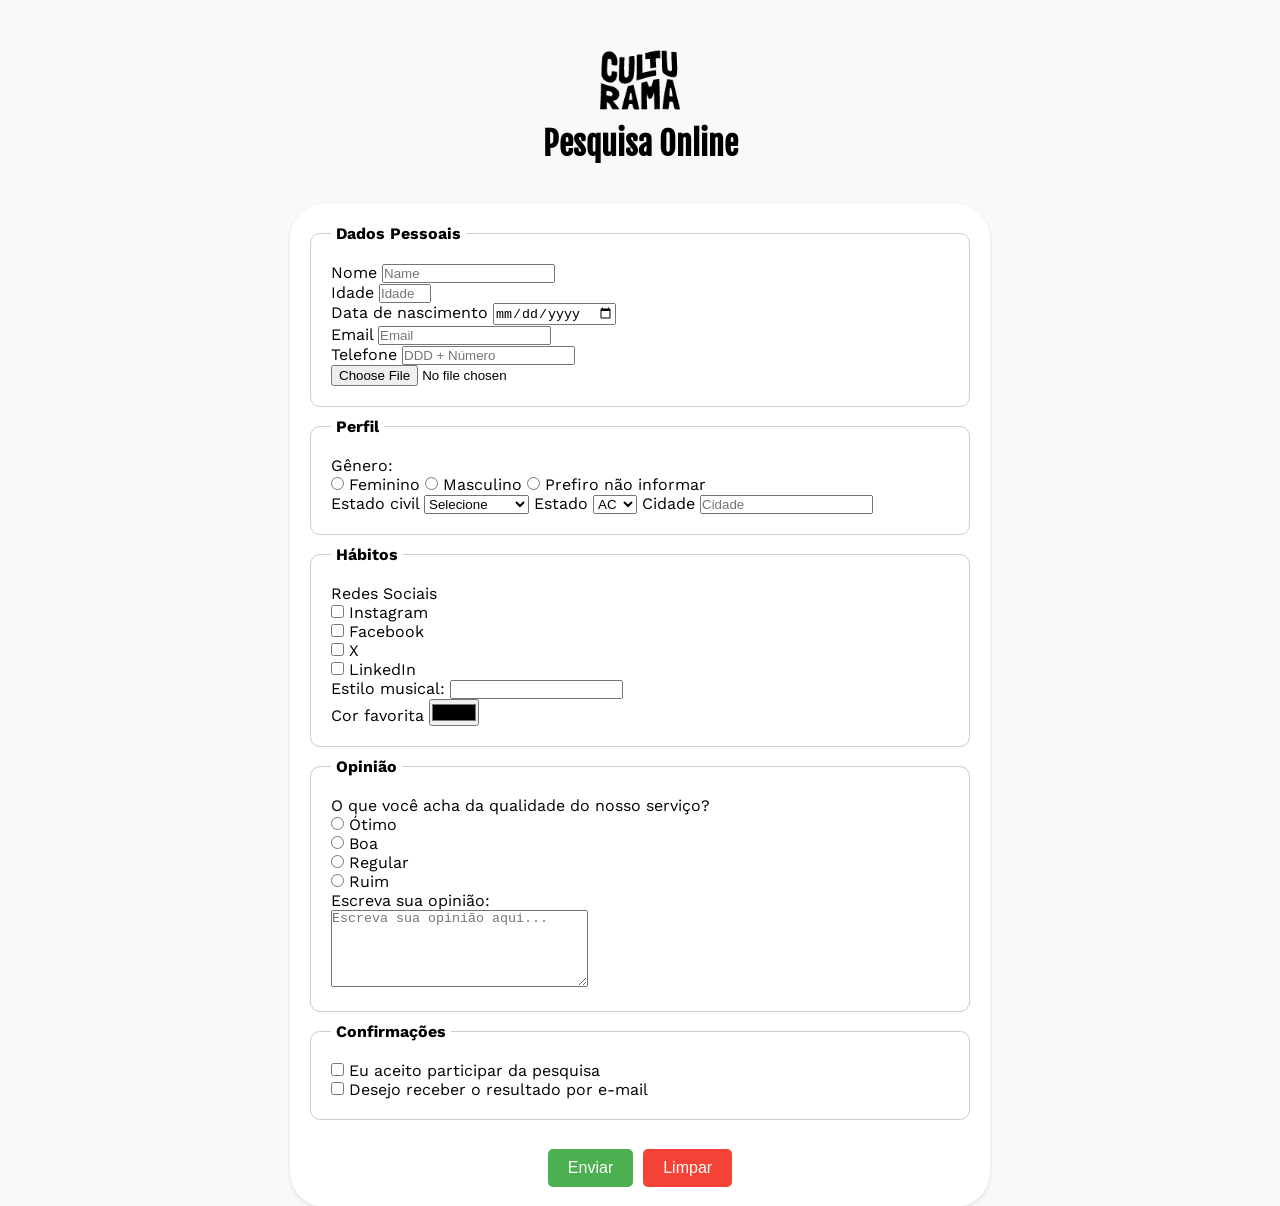
==== index.html @ c9ff899e "adiciona estilos ao formulario" ====
<!doctype html>
<html lang="pt-BR">
  <head>
    <meta charset="UTF-8" />
    <meta name="viewport" content="width=device-width, initial-scale=1.0" />
    <link rel="icon" href="culturama-favico.png" />
    <link rel="stylesheet" href="./css/styles.css" />
    <link rel="preconnect" href="https://fonts.googleapis.com" />
    <link rel="preconnect" href="https://fonts.gstatic.com" crossorigin />
    <link
      href="https://fonts.googleapis.com/css2?family=Fjalla+One&family=Work+Sans&display=swap"
      rel="stylesheet"
    />
    <title>Pesquisa Culturama</title>
  </head>
  <body>
    <main>
      <!-- Cabeçalho da página -->
      <header>
        <img src="./img/logo-culturama.png" alt="Logo" />
        <h1>Pesquisa Online</h1>
      </header>

      <section>
        <form action="" method="get">
          <!-- Agrupa Campos do Formulário -->
          <fieldset>
            <!-- Dados Pessoais -->
            <legend>Dados Pessoais</legend>
            <label for="userName">Nome</label>
            <input
              type="text"
              name="userName"
              id="userName"
              placeholder="Name"
              required
            />
            <br />

            <label for="userAge">Idade</label>
            <input
              type="number"
              name="userAge"
              id="userAge"
              placeholder="Idade"
              min="12"
              max="100"
              required
            />

            <br />
            <label for="birthDate">Data de nascimento</label>
            <input type="date" name="birthDate" id="birthDate" required />

            <br />
            <label for="userEmail">Email</label>
            <input
              type="email"
              name="userEmail"
              id="userEmail"
              placeholder="Email"
              required
            />

            <br />
            <label for="userPhoneNumber">Telefone</label>
            <input
              type="tel"
              name="userPhoneNumber"
              id="userPhoneNumber"
              placeholder="DDD + Número"
              required
              pattern="[0-9]{11}"
            />

            <br />
            <input
              type="file"
              accept="image/*"
              name="userImage"
              id="userImage"
            />
          </fieldset>

          <!-- Perfil -->
          <fieldset>
            <legend>Perfil</legend>
            <!-- genero -->
            <p>Gênero:</p>
            <input
              type="radio"
              name="userGender"
              id="feminino"
              value="female"
            />
            <label for="feminino">Feminino</label>

            <input
              type="radio"
              name="userGender"
              id="masculino"
              value="masculino"
            />
            <label for="masculino">Masculino</label>

            <input
              type="radio"
              name="userGender"
              id="notInformed"
              value="notInformed"
            />
            <label for="notInformed">Prefiro não informar</label>

            <br />
            <!-- estado civil -->
            <label for="maritalStatus">Estado civil</label>
            <select name="maritalStatus" id="maritalStatus" required>
              <option value="notInformed">Selecione</option>
              <option value="casado">Casado(a)</option>
              <option value="solteiro">Solteiro(a)</option>
              <option value="divorciado">Divorciado(a)</option>
              <option value="viuvo">Viúvo(a)</option>
              <option value="uniaoStavel">União Estável</option>
            </select>

            <!-- estado -->
            <label for="userState">Estado</label>
            <select name="userState" id="userState" required>
              <option value="AC">AC</option>
              <option value="AL">AL</option>
              <option value="AP">AP</option>
              <option value="AM">AM</option>
              <option value="BA">BA</option>
              <option value="CE">CE</option>
              <option value="DF">DF</option>
              <option value="ES">ES</option>
              <option value="GO">GO</option>
              <option value="MA">MA</option>
              <option value="MS">MS</option>
              <option value="MT">MT</option>
              <option value="MG">MG</option>
              <option value="PA">PA</option>
              <option value="PB">PB</option>
              <option value="PR">PR</option>
              <option value="PE">PE</option>
              <option value="PI">PI</option>
              <option value="RJ">RJ</option>
              <option value="RN">RN</option>
              <option value="RS">RS</option>
              <option value="RO">RO</option>
              <option value="RR">RR</option>
              <option value="SC">SC</option>
              <option value="SP">SP</option>
              <option value="SE">SE</option>
              <option value="TO">TO</option>
            </select>

            <!-- cidade -->
            <label for="userCity">Cidade</label>
            <input
              type="text"
              name="userCity"
              id="userCity"
              placeholder="Cidade"
              autocomplete="address-level2"
              required
            />
          </fieldset>

          <!-- Habitos -->
          <fieldset>
            <legend>Hábitos</legend>
            <p>Redes Sociais</p>
            <input
              type="checkbox"
              name="social"
              value="Instagram"
              id="instagram"
            />
            <label for="instagram">Instagram</label>

            <br />
            <input
              type="checkbox"
              name="social"
              value="Facebook"
              id="facebook"
            />
            <label for="facebook">Facebook</label>

            <br />
            <input type="checkbox" name="social" value="X" id="x" />
            <label for="x">X</label>

            <br />
            <input
              type="checkbox"
              name="social"
              value="LinkedIn"
              id="linkedin"
            />
            <label for="linkedin">LinkedIn</label>

            <br />
            <label for="musicStyle">Estilo musical:</label>
            <input
              type="text"
              name="userMusicStyle"
              id="musicStyle"
              list="styleTypes"
            />
            <datalist id="styleTypes">
              <option value="Pop"></option>
              <option value="Rock"></option>
              <option value="Sertanejo"></option>
              <option value="Funk"></option>
              <option value="Clássica"></option>
              <option value="Jazz"></option>
              <option value="Blues"></option>
              <option value="Eletrônica"></option>
              <option value="Hip Hop"></option>
              <option value="Gospel"></option>
            </datalist>

            <br />
            <label for="favColor">Cor favorita</label>
            <input type="color" name="favColor" id="favColor" value="#000000" />
          </fieldset>

          <!-- Opinião -->
          <fieldset>
            <legend>Opinião</legend>
            <p>O que você acha da qualidade do nosso serviço?</p>

            <input
              type="radio"
              name="userServiceOpinion"
              value="otimo"
              id="otimo"
            />
            <label for="otimo">Ótimo</label>

            <br />
            <input
              type="radio"
              name="userServiceOpinion"
              value="boa"
              id="boa"
            />
            <label for="boa">Boa</label>

            <br />
            <input
              type="radio"
              name="userServiceOpinion"
              value="regular"
              id="regular"
            />
            <label for="regular">Regular</label>

            <br />
            <input
              type="radio"
              name="userServiceOpinion"
              value="ruim"
              id="ruim"
            />
            <label for="ruim">Ruim</label>

            <br />
            <label for="comment">Escreva sua opinião:</label>
            <br />
            <textarea
              name="userComment"
              id="comment"
              cols="30"
              rows="5"
              placeholder="Escreva sua opinião aqui..."
            ></textarea>
          </fieldset>

          <!-- confirmação LGPD -->
          <fieldset>
            <legend>Confirmações</legend>

            <input
              type="checkbox"
              name="userLgpd"
              id="userLgpdTerm"
              value="accepted"
              required
            />
            <label for="userLgpdTerm">Eu aceito participar da pesquisa</label>

            <br />
            <input
              type="checkbox"
              name="userGetResult"
              id="getResult"
              value="accepted"
            />
            <label for="getResult">Desejo receber o resultado por e-mail</label>
          </fieldset>
          <!-- Botão de envio do formulário -->
          <br />
          <div id="buttonWrapper">
            <button type="submit">Enviar</button>
            <button id="reset" type="reset">Limpar</button>
          </div>
        </form>
      </section>
    </main>
  </body>
</html>
---- css/styles.css ----
* {
  margin: 0;
  padding: 0;
  box-sizing: border-box;
}

body {
  background-color: #f9f9f9;
  font-family: "Work Sans", sans-serif;
}

main {
  width: 100%;
  max-width: 700px;
  margin: 0 auto;
}

header {
  text-align: center;
  margin: 40px 0;
}

img {
  width: 100px;
}

h1 {
  font-family: "Fjalla One", sans-serif;
}

form {
  background-color: #ffffff;
  padding: 20px;
  border-radius: 35px;
  box-shadow: 0 2px 4px rgba(0, 0, 0, 0.1);
}

fieldset {
  border: 1px solid #cccccc;
  margin-bottom: 10px;
  border-radius: 10px;
  padding: 20px;
}

legend {
  font-weight: bold;
  font-size: 16px;
  padding: 0 5px;
}

button {
  background-color: #4caf50;
  color: white;
  padding: 10px 20px;
  border: none;
  border-radius: 5px;
  cursor: pointer;
  font-size: 16px;
}

button#reset {
  background-color: #f44336;
}

div#buttonWrapper {
  display: flex;
  gap: 10px;
  justify-content: center;
  margin: auto;
}
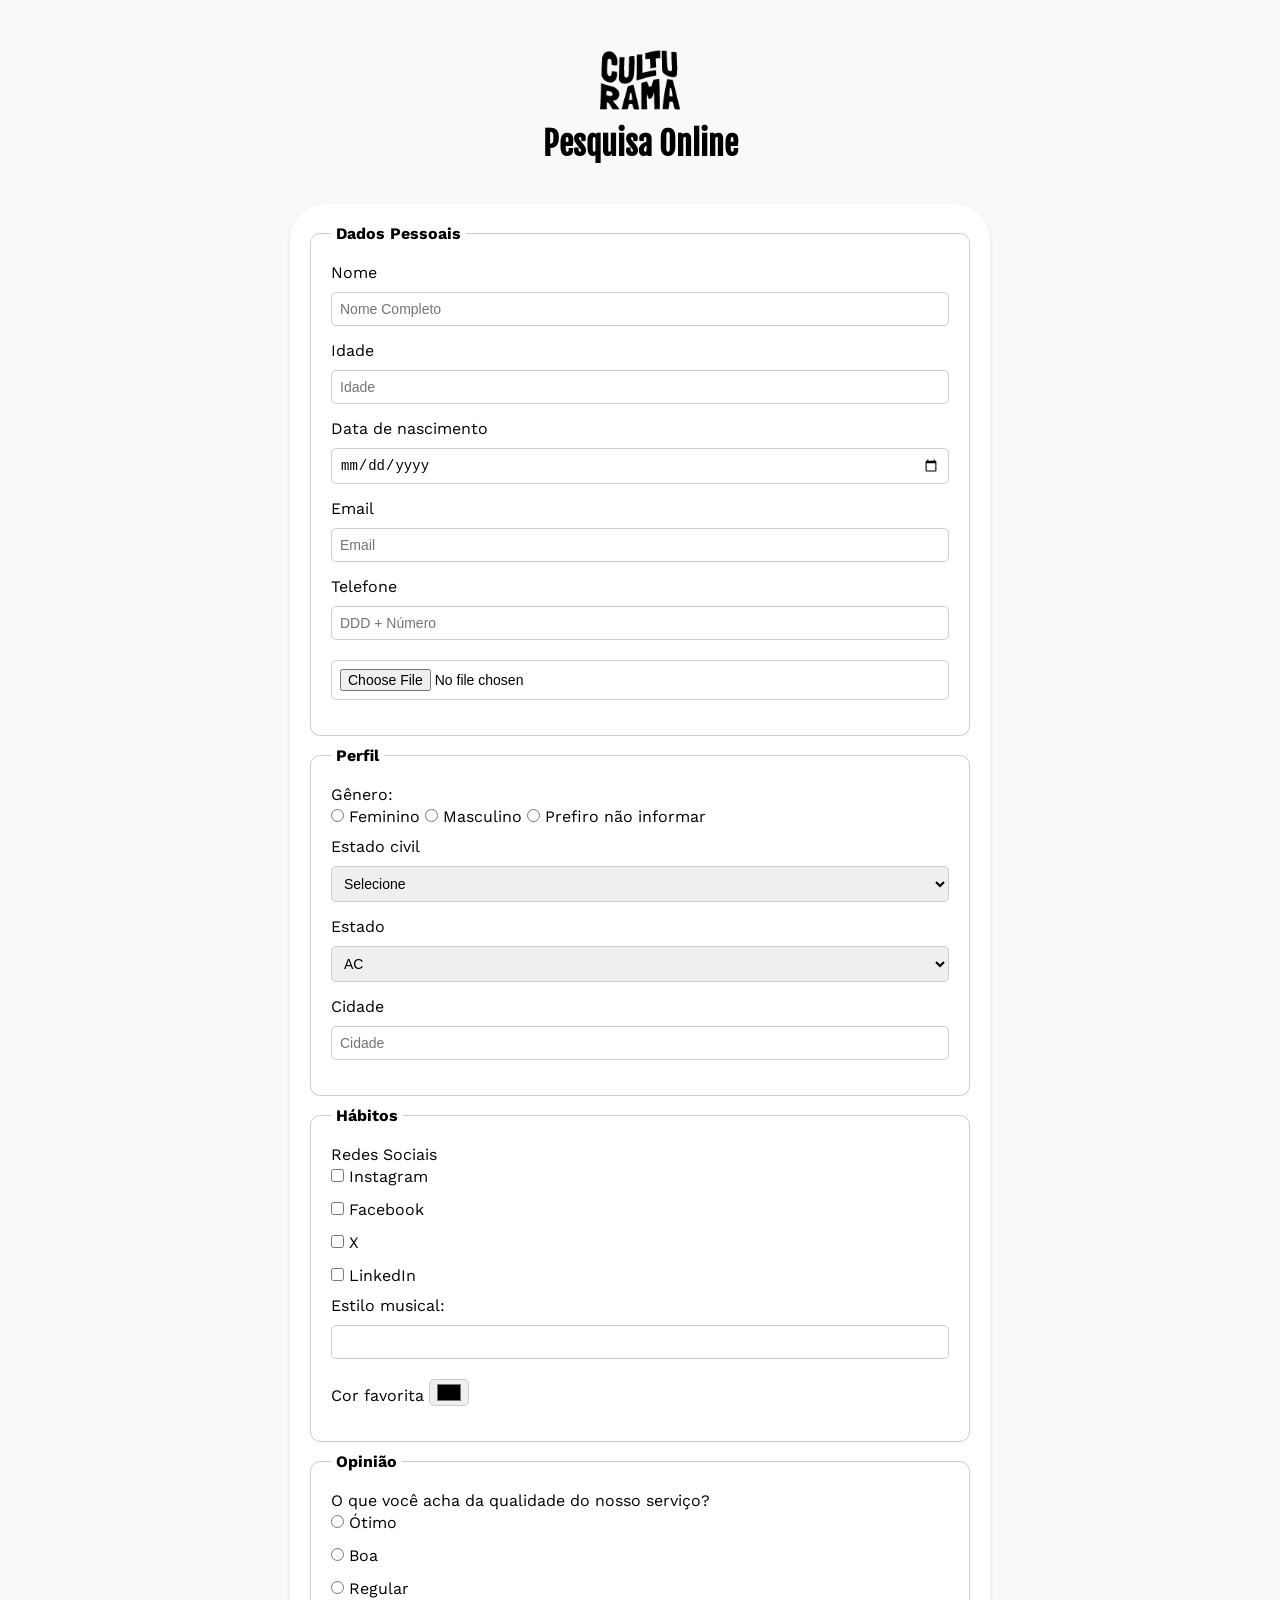
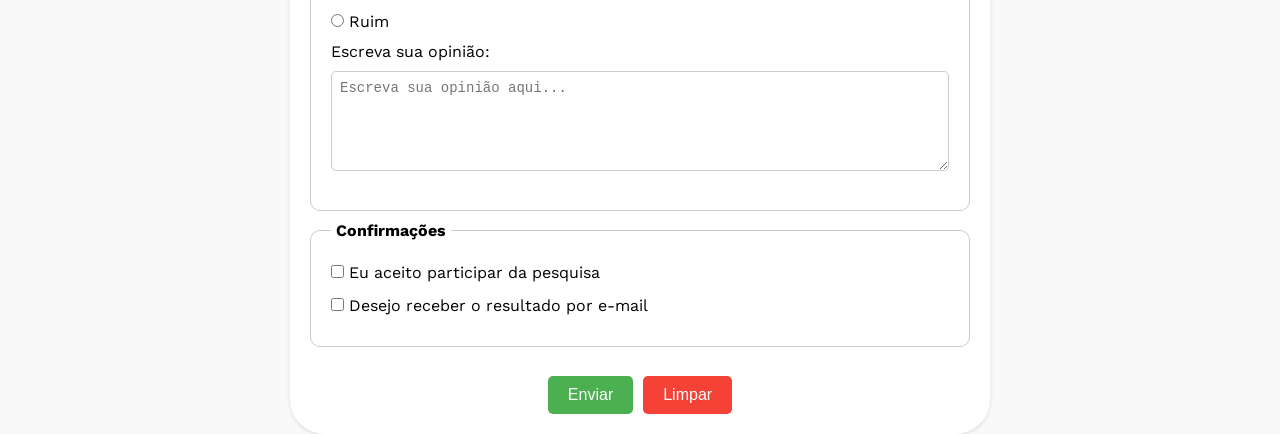
==== commit 65801fd7: "mais alteracoes no estilo: inputs e buttons" ====
--- a/index.html
+++ b/index.html
@@ -32,7 +32,7 @@
               type="text"
               name="userName"
               id="userName"
-              placeholder="Name"
+              placeholder="Nome Completo"
               required
             />
             <br />
--- a/css/styles.css
+++ b/css/styles.css
@@ -48,6 +48,37 @@
   padding: 0 5px;
 }
 
+label {
+  display: inline-block;
+  margin-bottom: 5px;
+}
+
+input,
+select,
+textarea {
+  width: 100%;
+  padding: 8px;
+  margin-top: 5px;
+  margin-bottom: 15px;
+  border: 1px solid #cccccc;
+  border-radius: 5px;
+  font-size: 14px;
+}
+
+textarea {
+  min-height: 100px;
+}
+
+input[type="radio"],
+input[type="checkbox"] {
+  width: auto;
+}
+
+input[type="color"] {
+  width: 40px;
+  padding: 0 5px;
+}
+
 button {
   background-color: #4caf50;
   color: white;
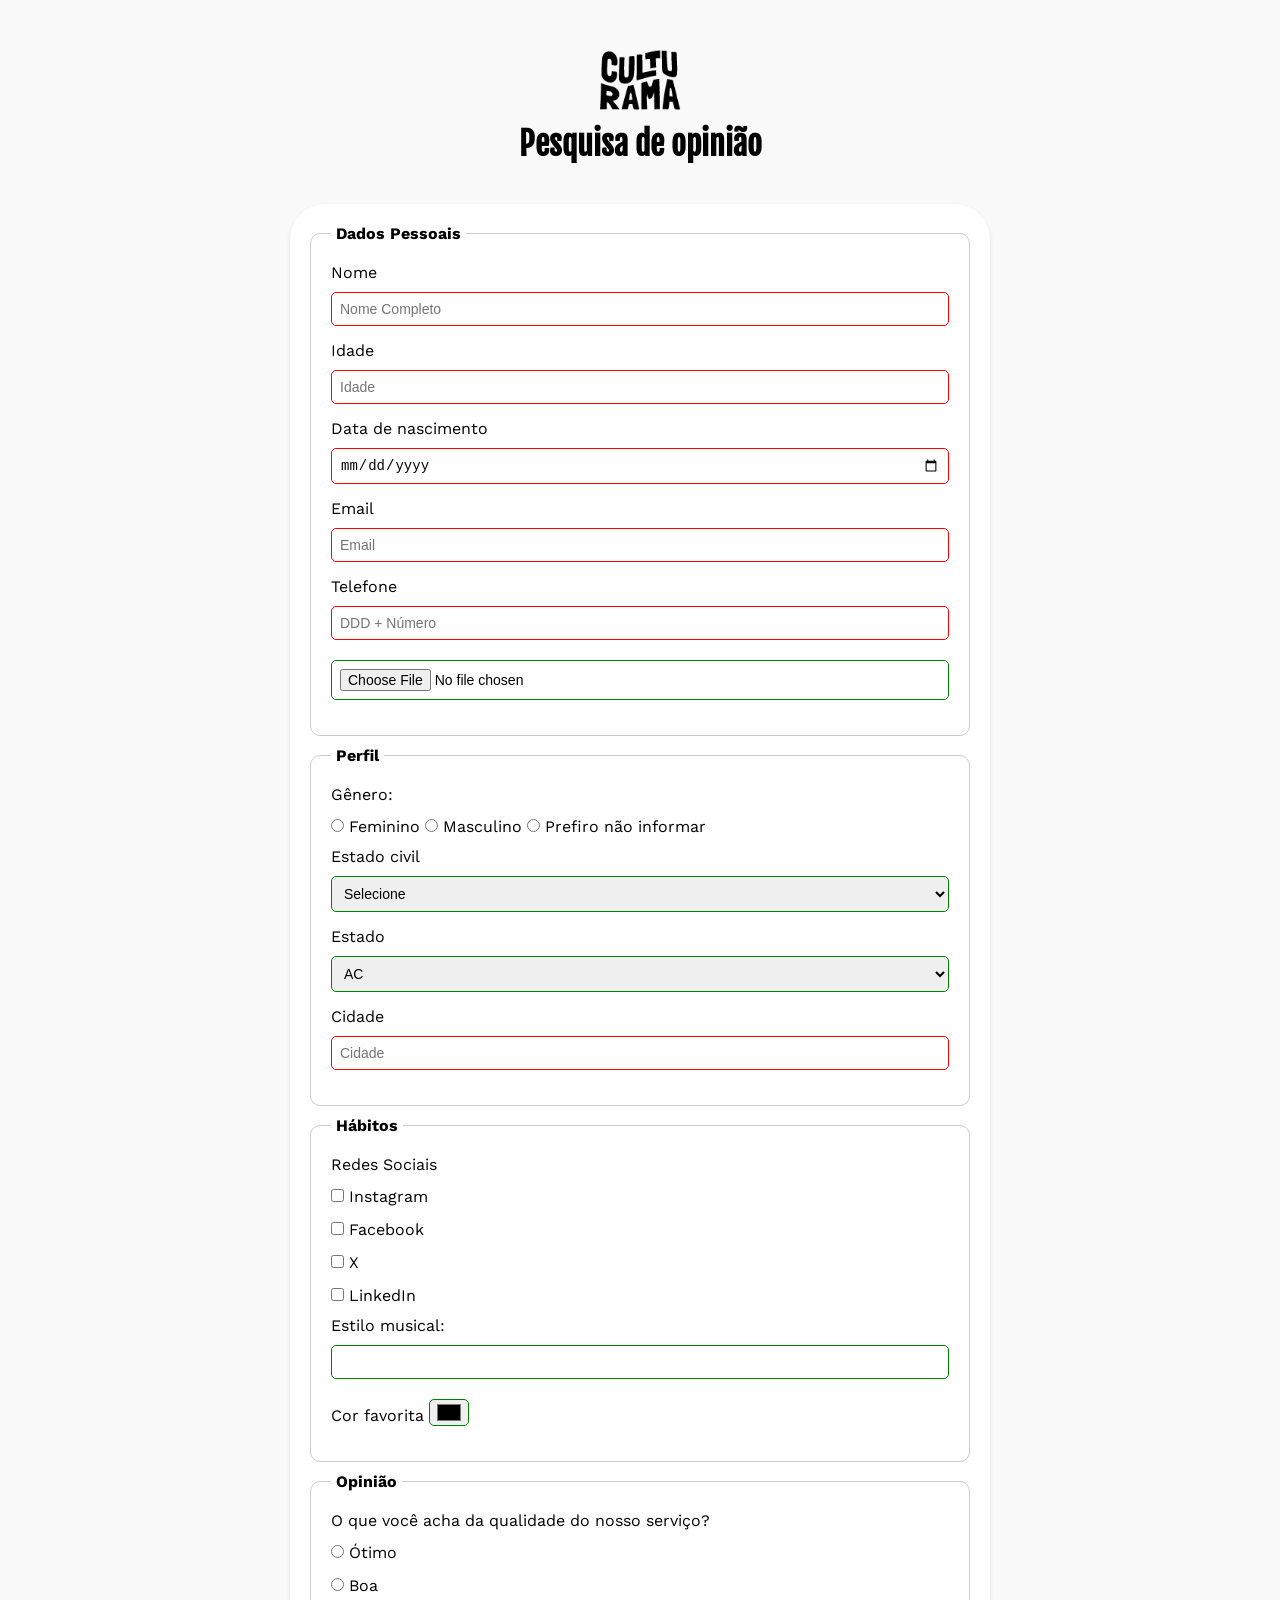
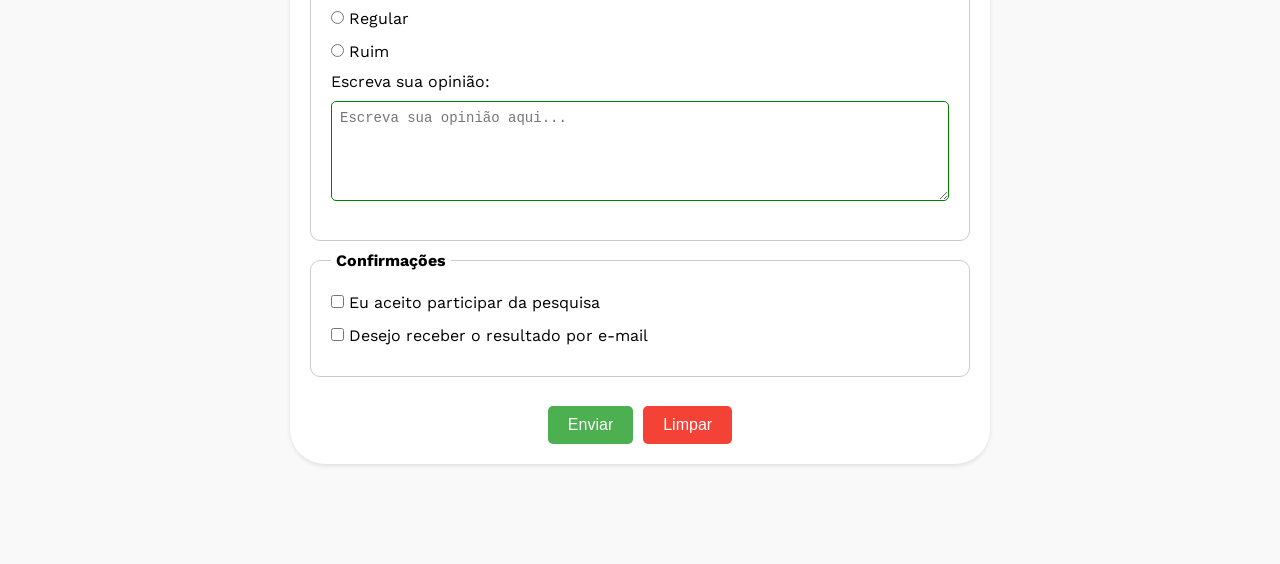
==== commit 32fc4db8: "ajustes finais ao estilo" ====
--- a/index.html
+++ b/index.html
@@ -18,7 +18,7 @@
       <!-- Cabeçalho da página -->
       <header>
         <img src="./img/logo-culturama.png" alt="Logo" />
-        <h1>Pesquisa Online</h1>
+        <h1>Pesquisa de opinião</h1>
       </header>
 
       <section>
@@ -305,7 +305,7 @@
           <br />
           <div id="buttonWrapper">
             <button type="submit">Enviar</button>
-            <button id="reset" type="reset">Limpar</button>
+            <button type="reset">Limpar</button>
           </div>
         </form>
       </section>
--- a/css/styles.css
+++ b/css/styles.css
@@ -33,6 +33,7 @@
   padding: 20px;
   border-radius: 35px;
   box-shadow: 0 2px 4px rgba(0, 0, 0, 0.1);
+  margin-bottom: 100px;
 }
 
 fieldset {
@@ -51,6 +52,10 @@
 label {
   display: inline-block;
   margin-bottom: 5px;
+}
+
+p {
+  margin-bottom: 10px;
 }
 
 input,
@@ -79,18 +84,39 @@
   padding: 0 5px;
 }
 
+input:invalid,
+select:invalid,
+textarea:invalid {
+  border-color: red;
+}
+input:valid,
+select:valid,
+textarea:valid {
+  border-color: green;
+}
+
 button {
-  background-color: #4caf50;
   color: white;
   padding: 10px 20px;
+  font-size: 16px;
   border: none;
   border-radius: 5px;
   cursor: pointer;
-  font-size: 16px;
+}
+button[type="submit"] {
+  background-color: #4caf50;
 }
 
-button#reset {
+button[type="reset"] {
   background-color: #f44336;
+}
+
+button[type="submit"]:hover {
+  background-color: #45a049;
+}
+
+button[type="reset"]:hover {
+  background-color: #e53935;
 }
 
 div#buttonWrapper {
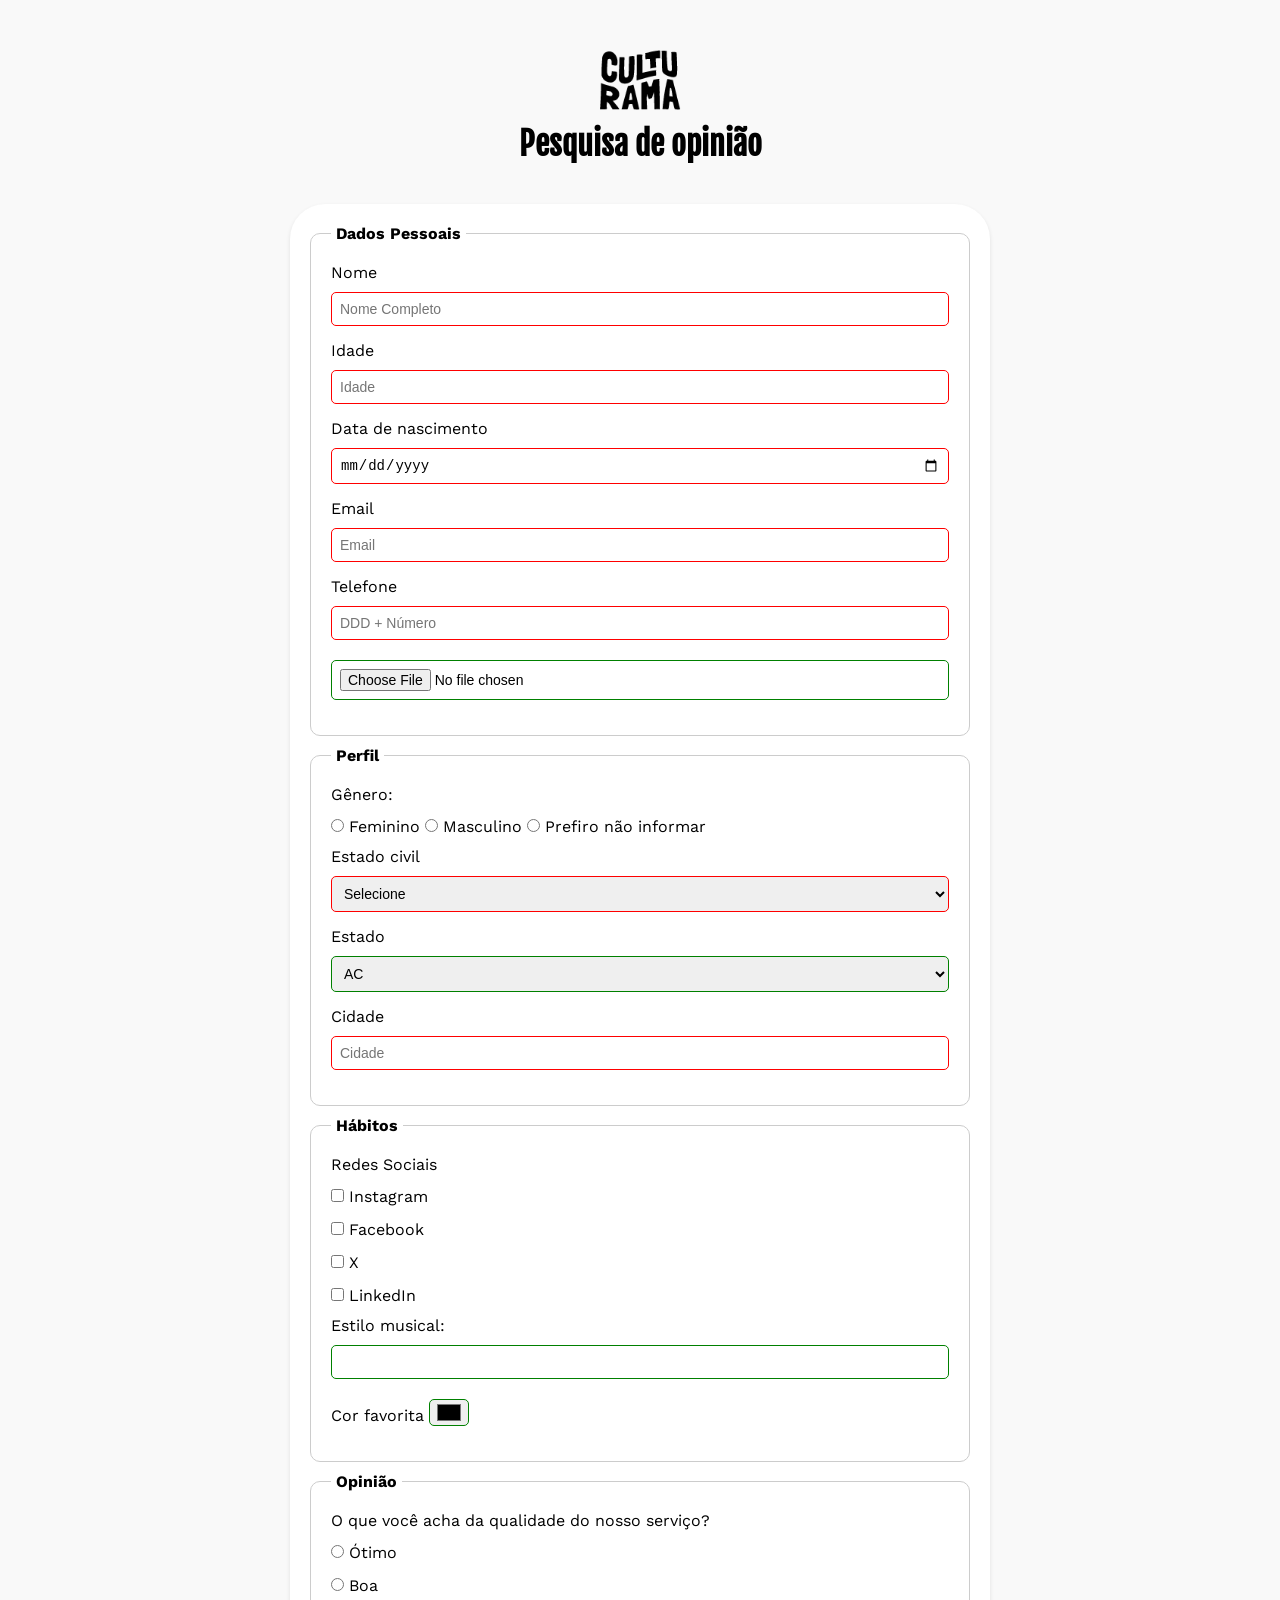
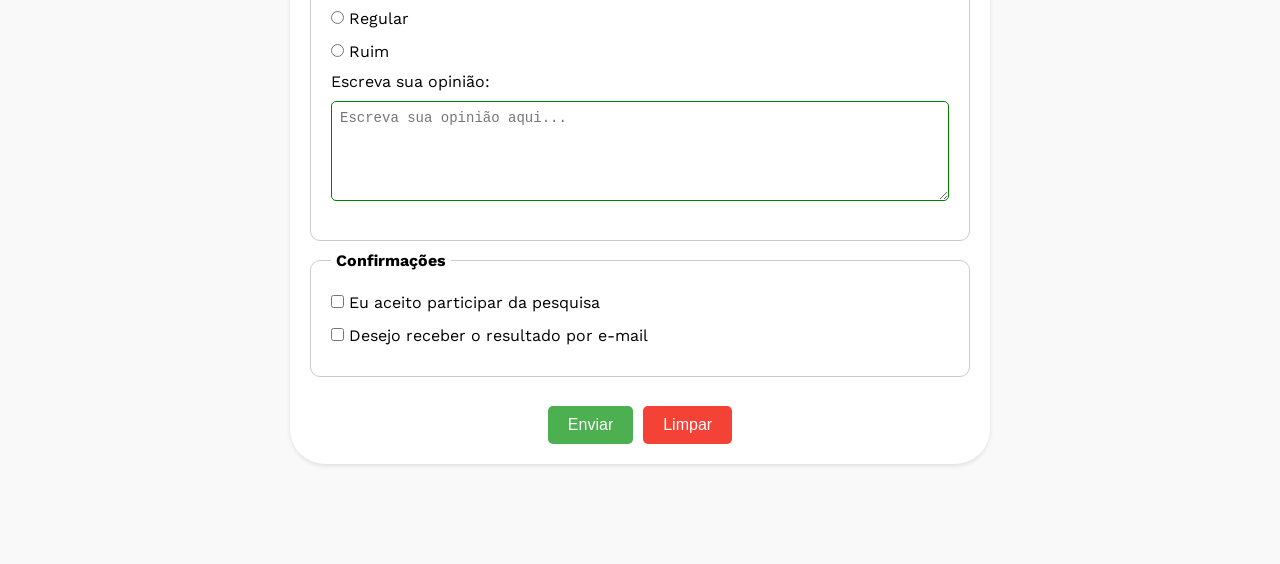
==== commit adc6fecd: "corrige validacao da opcao de estado civil:" ====
--- a/index.html
+++ b/index.html
@@ -22,7 +22,7 @@
       </header>
 
       <section>
-        <form action="" method="get">
+        <form action="sucesso.html" method="post">
           <!-- Agrupa Campos do Formulário -->
           <fieldset>
             <!-- Dados Pessoais -->
@@ -115,7 +115,7 @@
             <!-- estado civil -->
             <label for="maritalStatus">Estado civil</label>
             <select name="maritalStatus" id="maritalStatus" required>
-              <option value="notInformed">Selecione</option>
+              <option value="" disabled selected>Selecione</option>
               <option value="casado">Casado(a)</option>
               <option value="solteiro">Solteiro(a)</option>
               <option value="divorciado">Divorciado(a)</option>
@@ -304,7 +304,7 @@
           <!-- Botão de envio do formulário -->
           <br />
           <div id="buttonWrapper">
-            <button type="submit">Enviar</button>
+            <button type="submit" formaction="sucesso.html">Enviar</button>
             <button type="reset">Limpar</button>
           </div>
         </form>
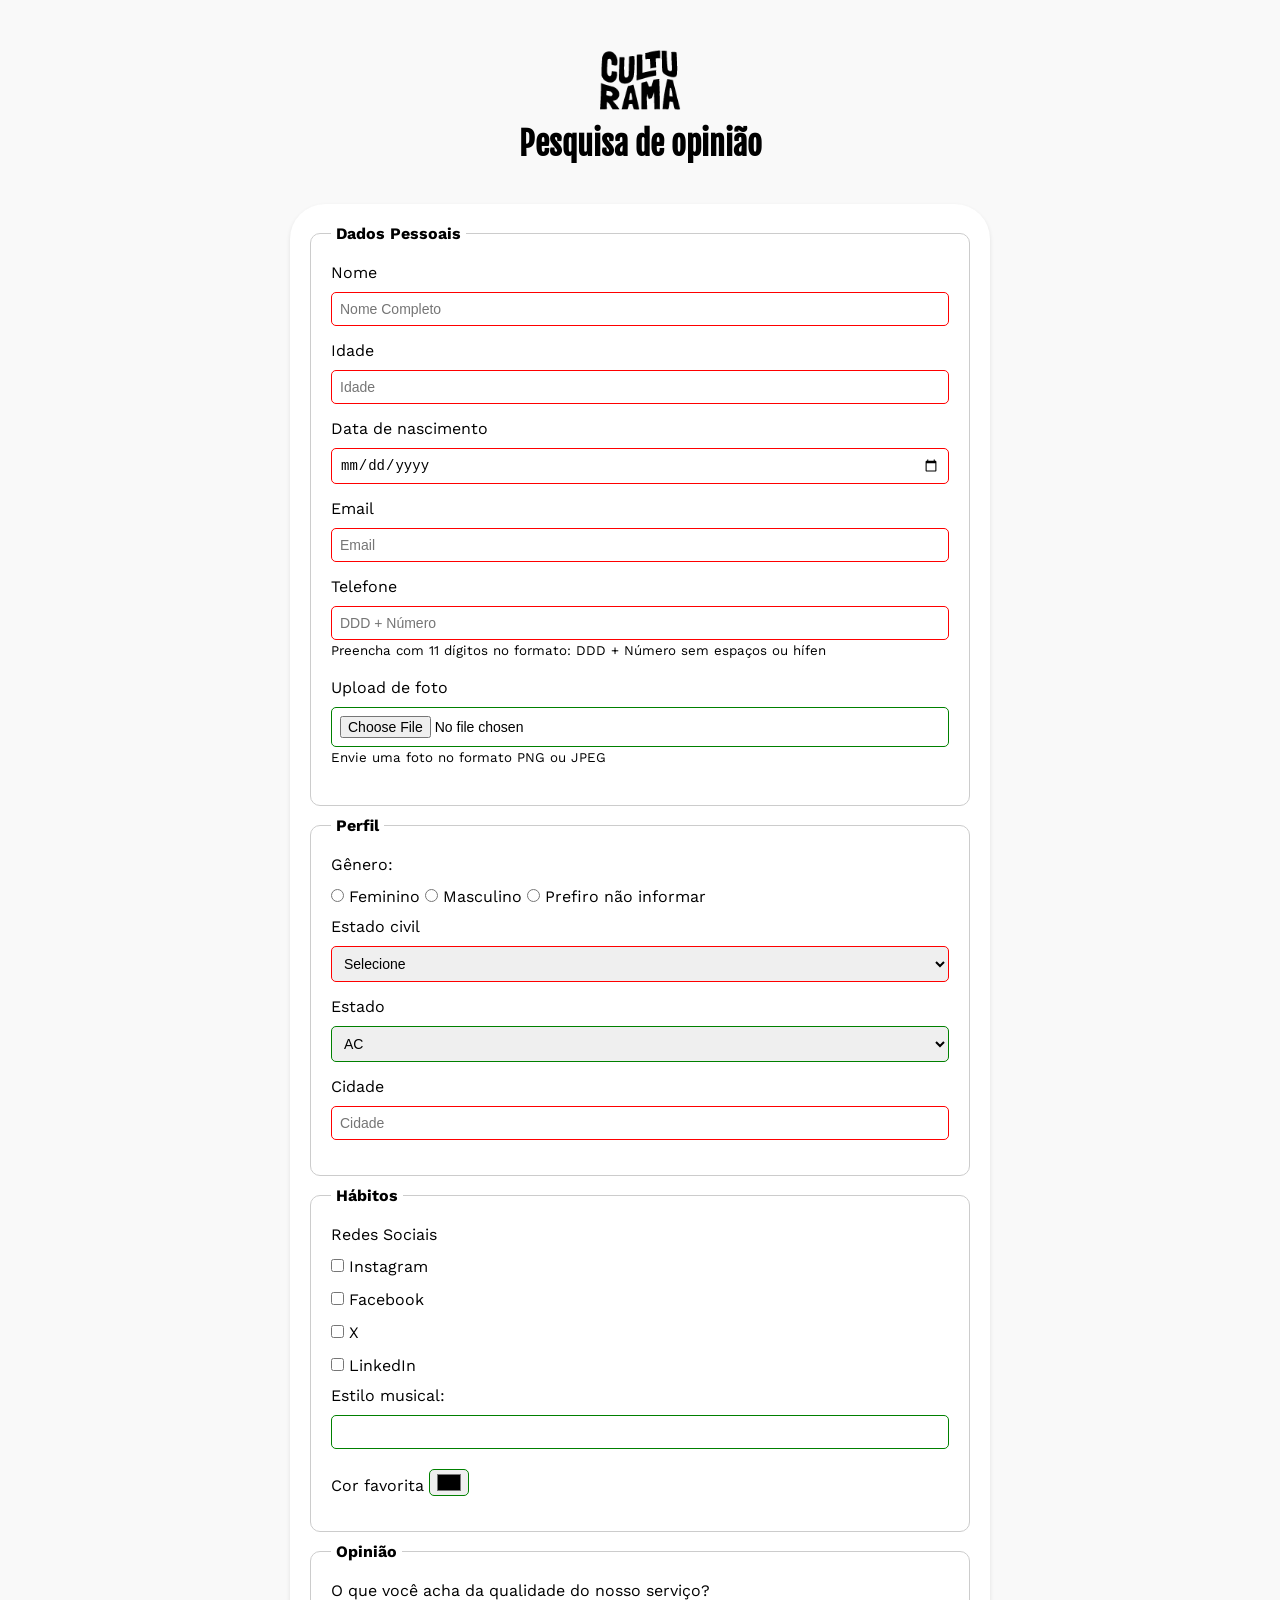
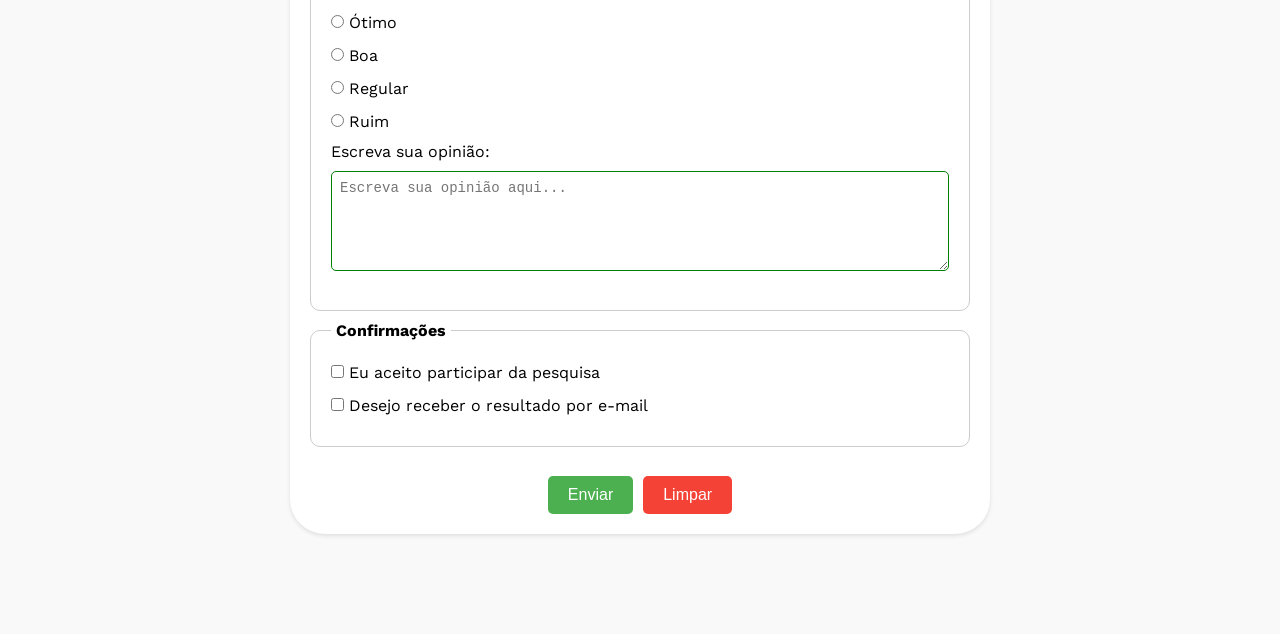
==== commit 9a2320b5: "Adiciona aria ao campo de upload de foto e telefone '" ====
--- a/index.html
+++ b/index.html
@@ -22,7 +22,7 @@
       </header>
 
       <section>
-        <form action="sucesso.html" method="post">
+        <form action="sucesso.html" method="get" enctype="multipart/form-data">
           <!-- Agrupa Campos do Formulário -->
           <fieldset>
             <!-- Dados Pessoais -->
@@ -71,15 +71,23 @@
               placeholder="DDD + Número"
               required
               pattern="[0-9]{11}"
-            />
-
-            <br />
+              aria-describedby="phoneHelp"
+            />
+            <small id="phoneHelp"
+              >Preencha com 11 dígitos no formato: DDD + Número sem espaços ou
+              hífen</small
+            >
+
+            <br />
+            <label for="userImage">Upload de foto</label>
             <input
               type="file"
               accept="image/*"
               name="userImage"
               id="userImage"
-            />
+              aria-describedby="imageHelp"
+            />
+            <small id="imageHelp">Envie uma foto no formato PNG ou JPEG</small>
           </fieldset>
 
           <!-- Perfil -->
@@ -304,7 +312,7 @@
           <!-- Botão de envio do formulário -->
           <br />
           <div id="buttonWrapper">
-            <button type="submit" formaction="sucesso.html">Enviar</button>
+            <button type="submit">Enviar</button>
             <button type="reset">Limpar</button>
           </div>
         </form>
--- a/css/styles.css
+++ b/css/styles.css
@@ -56,6 +56,16 @@
 
 p {
   margin-bottom: 10px;
+}
+
+input[type="tel"],
+input[type="file"] {
+  margin-bottom: 0;
+}
+
+small {
+  margin-bottom: 20px;
+  display: inline-block;
 }
 
 input,
